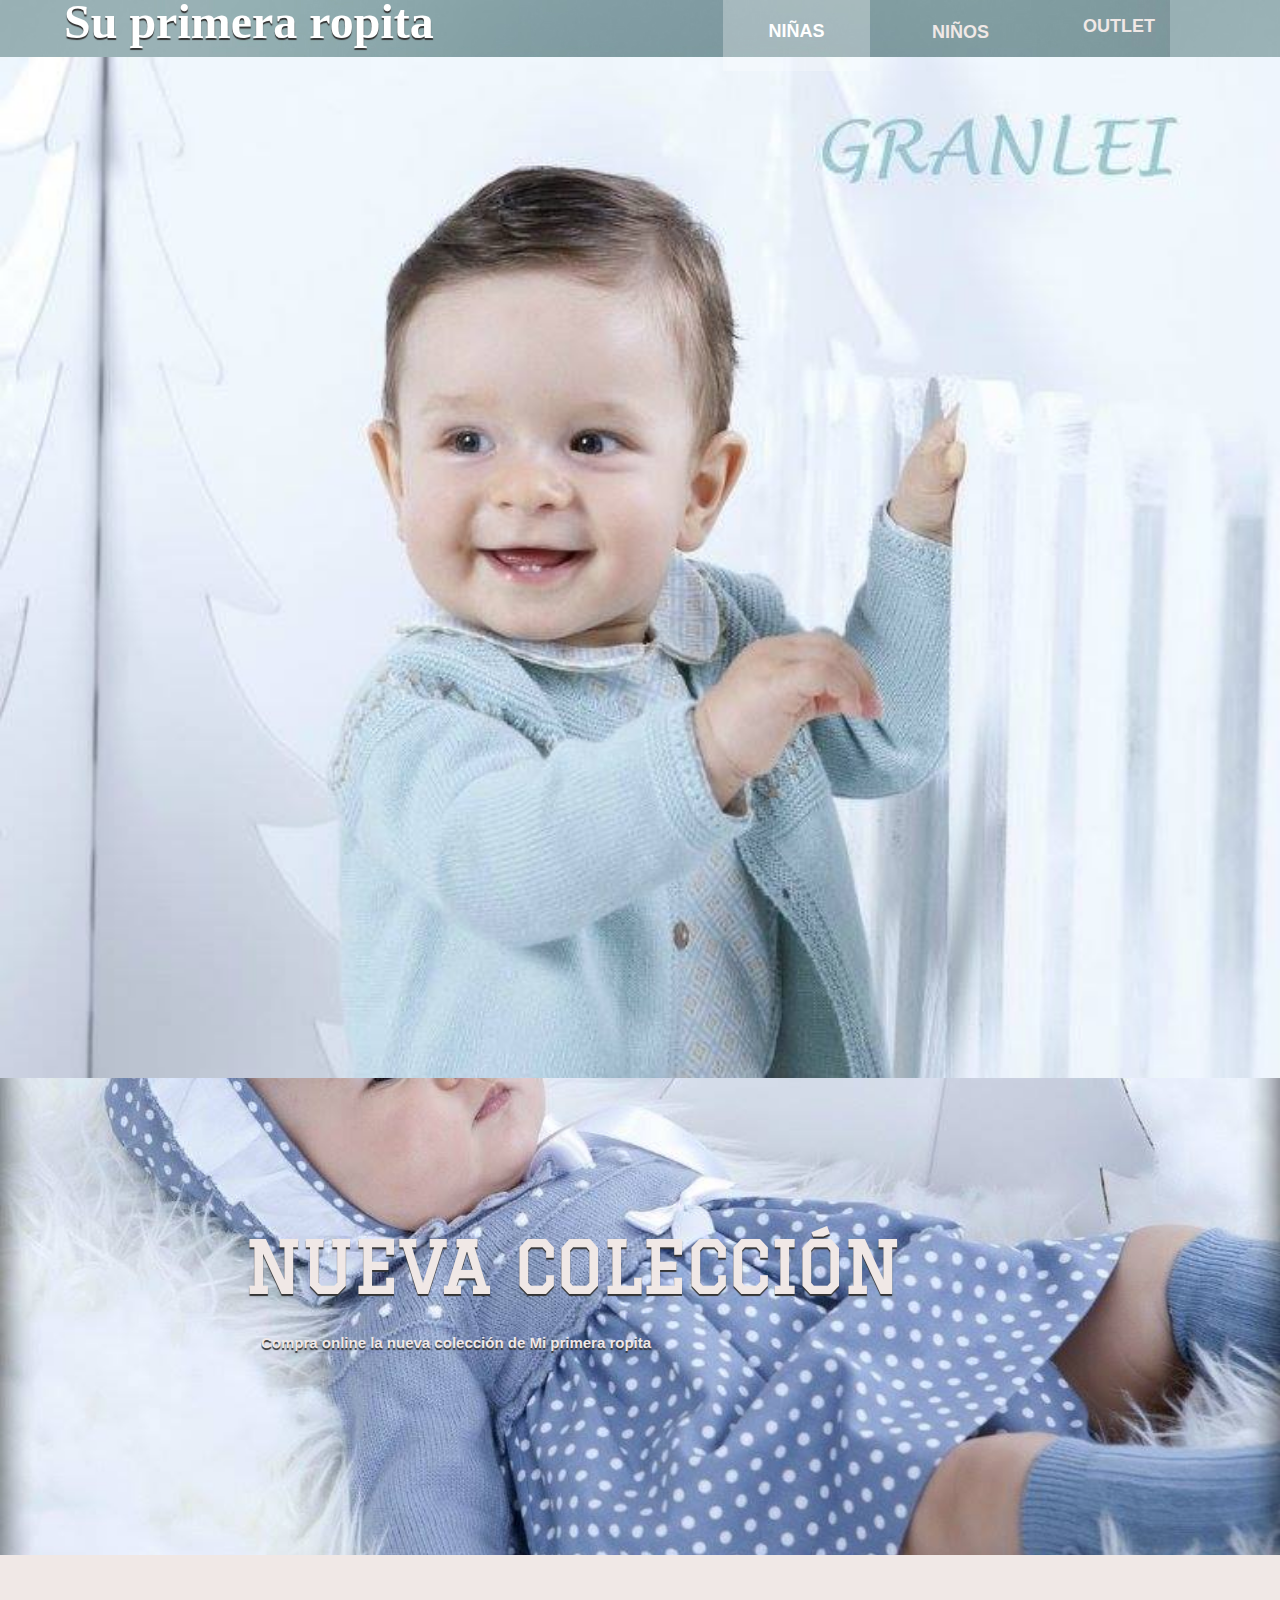
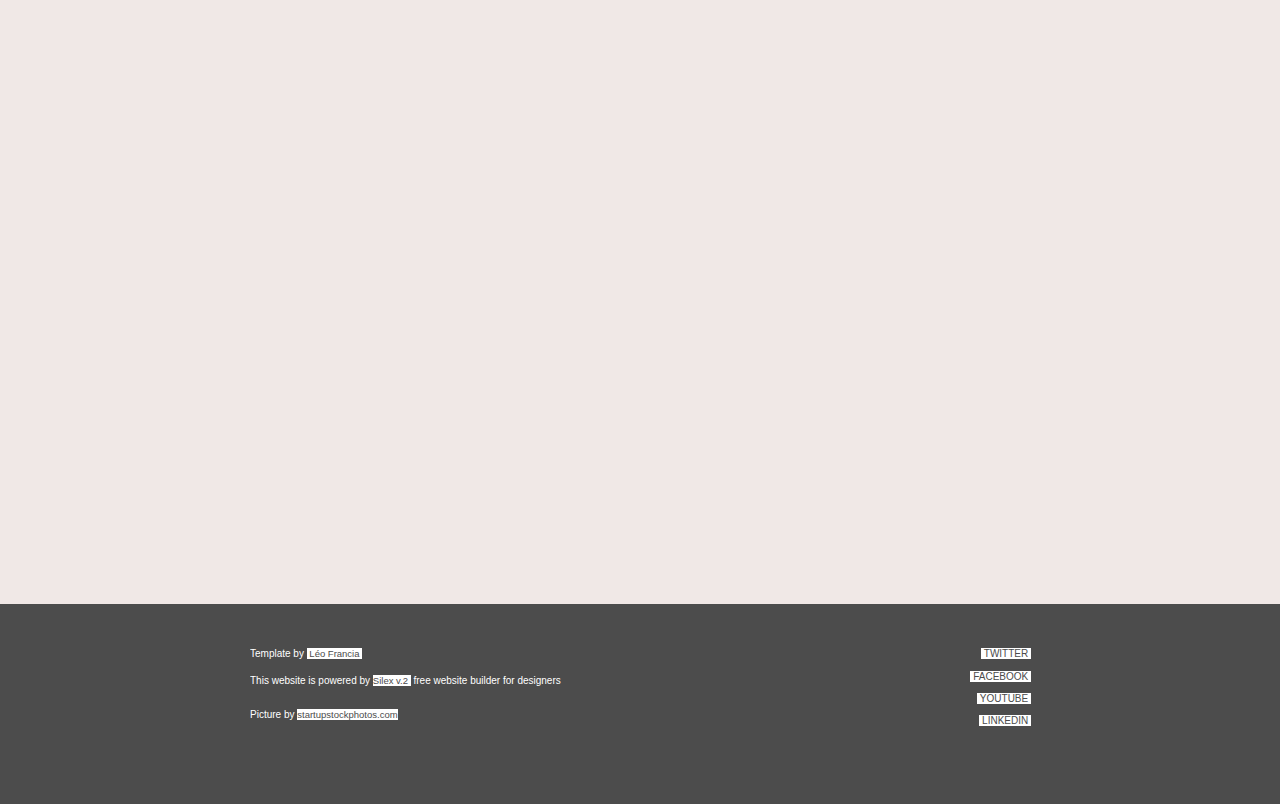
==== index.html @ d78b00ce "Create index.html" ====
<!DOCTYPE html><html><head>    
    <title>SU PRIMERA ROPITA</title>
    <meta charset="UTF-8">
    <meta name="generator" content="Silex v2.2.6">
    <!-- leave this for stats -->
    <script data-silex-static="" type="text/javascript" src="js/jquery.js"></script>
    <script data-silex-static="" type="text/javascript" src="js/jquery-ui.js"></script>

    <script data-silex-static="" type="text/javascript" src="js/pageable.js"></script>
    <script data-silex-static="" type="text/javascript" src="js/front-end.js"></script>
    <!-- Normalize -->
    <link data-silex-static="" href="css/normalize.css" rel="stylesheet">
    <!-- Silex style -->
    <link data-silex-static="" href="css/front-end.css" rel="stylesheet">

    
    

    














    
    <meta name="viewport" content="width=device-width, initial-scale=1, maximum-scale=2.2" data-silex-viewport="">
    <style id="current-page-style">
        .page-a-propos{display:inherit; }
    </style>
    
    <!-- Silex HEAD tag do not remove -->
    <!-- End of Silex HEAD tag do not remove -->
    <link href="css/styles.css" rel="stylesheet">    <script src="js/script.js" type="text/javascript"></script></head><body class="silex-id-1439833715905-79 enable-mobile silex-runtime silex-published">






    <div class="editable-style container-element center-content silex-id-1439833713274-53 page-a-propos paged-element" data-silex-type="container" data-silex-id="silex-id-1439833713274-53">



        <div data-silex-type="text" class="editable-style text-element text-fx silex-id-1439833713071-51" data-silex-id="silex-id-1439833713071-51">
            <div class="silex-element-content normal">
                <h2 style="text-align: left; line-height: 0px;" class="heading2"><font size="4"><p class="normal"></p><p class="normal">Compra online la nueva colección de Mi primera ropita</p><p class="normal"></p></font></h2>
            </div>
        </div>
        <div data-silex-type="text" class="editable-style text-element text-fx silex-id-1439833713173-52" data-silex-id="silex-id-1439833713173-52">
            <div class="silex-element-content normal">
                <h3 style="text-align: left;" class="heading3">NUEVA COLECCIÓN</h3>
            </div>
        </div>
    </div>







    <div data-silex-type="container" class="editable-style container-element    silex-id-1439833714283-63 full-width" data-silex-id="silex-id-1439833714283-63">
        <div data-silex-type="container" class="editable-style container-element center-content silex-id-1439833714182-62" data-silex-id="silex-id-1439833714182-62">
            <div data-silex-type="text" class="editable-style text-element silex-id-1439833714082-61" data-silex-id="silex-id-1439833714082-61">
                <div class="silex-element-content normal">
                    <p class="normal"><font size="1"><span style="color: rgb(255, 255, 255);">Template by </span><a href="http://leofrancia.fr/">&nbsp;Léo Francia&nbsp;</a></font>
                    </p><font color="#ffffff" size="1">This website is  powered by <a href="http://www.silex.me/"> Silex v.2 </a>&nbsp;free website builder for designers</font>
                    <div><b style="color: rgb(255, 255, 255); text-align: center;"><font size="1"><br></font></b>
                    </div><font color="#ffffff" size="1">Picture by <a href="http://www.freepik.com/startupstockphotos">startupstockphotos.com</a></font>
                </div>
            </div>
            <div data-silex-type="text" class="editable-style text-element silex-id-1439833713981-60" data-silex-id="silex-id-1439833713981-60">
                <div class="silex-element-content normal">
                    <div style="text-align: right;"><a href="https://twitter.com/" style="font-size: x-small;">&nbsp;TWITTER&nbsp;</a>
                    </div><font size="1"><div style="text-align: right;"><br></div><div style="text-align: right;"><a href="https://fr-fr.facebook.com/" style="font-size: x-small;">&nbsp;FACEBOOK&nbsp;</a></div><div style="text-align: right;"><br></div><div style="text-align: right;"><a href="https://www.youtube.com" style="font-size: x-small;">&nbsp;YOUTUBE&nbsp;</a></div><div style="text-align: right;"><br></div><div style="text-align: right;"><a href="https://fr.linkedin.com/" style="font-size: x-small;">&nbsp;LINKEDIN&nbsp;</a></div></font>
                </div>
            </div>
        </div>
    </div>
    <div data-silex-type="container" class="editable-style container-element page-a-propos paged-element silex-id-1439841544265-13 full-width" data-silex-id="silex-id-1439841544265-13"></div>




    <div class="undefined"></div>






    <div class="silex-pages">
        <div data-silex-type="image" data-silex-id="silex-id-hamburger-menu" class="menu-button editable-style silex-id-hamburger-menu image-element page-page-1 paged-element prevent-draggable prevent-resizable"><img alt="open mobile menu" src="[data-uri]" class="silex-element-content"></div><a id="page-a-propos" data-silex-type="page" class="page-element">a-propos</a><a id="page-notre-histoire" data-silex-type="page" class="page-element">notre-histoire</a><a id="page-contact" data-silex-type="page" class="page-element">contact</a></div>
    <div data-silex-type="container" class="editable-style container-element fixed-menu full-width silex-id-1439833712466-45" data-silex-id="silex-id-1439833712466-45">

        <div class="editable-style container-element menu-right silex-id-1439833712264-43" data-silex-type="container" data-silex-id="silex-id-1439833712264-43">



            <a data-silex-type="text" class="editable-style text-element silex-id-1439833711962-40 link-menu btn_up none-lien" data-silex-id="silex-id-1439833711962-40" href="#!page-contact">
                <div class="silex-element-content normal">
                    <div style="text-align: center;">
                        <h2 class="heading2" style="line-height: 22.5px;"><font size="4">OUTLET</font></h2>
                    </div>
                </div>
            </a>
            <a data-silex-type="text" class="editable-style text-element silex-id-1439833712062-41 link-menu btn_up none-lien" data-silex-id="silex-id-1439833712062-41" href="#!page-notre-histoire">
                <div class="silex-element-content normal">
                    <div style="text-align: center;">
                        <h2 class="heading2" style="line-height: 22.5px;"><font size="4">NIÑOS</font></h2>
                    </div>
                </div>
            </a>
            <a data-silex-type="text" class="editable-style text-element silex-id-1439833712163-42 link-menu btn_up none-lien" data-silex-id="silex-id-1439833712163-42" href="#!page-a-propos">
                <div class="silex-element-content normal">
                    <div style="text-align: center;">
                        <h2 class="heading2" style="line-height: 22.5px;"><font size="4" color="#ffffff">NIÑAS</font></h2>
                    </div>
                </div>
            </a>
        </div>
        <div data-silex-type="text" class="editable-style text-element silex-id-1439833712365-44 menu-left text-fx" data-silex-id="silex-id-1439833712365-44">
            <div class="silex-element-content normal">
                <h2><font size="7" face="Junge" class="heading2" color="#ffffff">Su primera ropita</font></h2>
            </div>
        </div>
    </div>
    <div class="editable-style container-element silex-id-1439841544265-12 page-a-propos paged-element full-width" data-silex-type="container" data-silex-id="silex-id-1439841544265-12">


    </div>


</body></html>
---- css/front-end.css ----
/**
 * This file holds the basic CSS styles of Silex websites
 */

/* the body covers the whole available space */
/* the body is resized to its content size when needed in front-end.js */
body {
  width: 100%;
  height: 100%;
  position: absolute;
  transition: min-width .5s ease-out, min-height .5s ease-out; /* smooth body resize when dragging elements near the side, or when page have different size */
  font-family: Arial, sans-serif;
  font-weight: lighter;
}
body.compute-body-size-pending {
  transition: none;
  width: 0;
  height: 0;
}
/* pages */
.page-element{
  display: none;
}
.paged-element{
  display: none;
}
/* default style for silex elements */
.editable-style{
  position: absolute;
  box-sizing: content-box; /* this is needed to set the size of elements with a border (though it could be omited since this is the default value) */
}
.silex-element-content{
  overflow: hidden;
  border-radius: initial;
  width: 100%;
  height: 100%;
}
/*  needed to have the content 100% height but mess up with UI
.html-element .silex-element-content{
  position: absolute;
}
*/
.section-element {
  position: relative !important;
  left: 0 !important;
  top: 0 !important;
  right: 0 !important;
  min-width: 100%;
  height: 20px;
}
.default-site-width {
  width: 960px;
}
.section-element .silex-container-content {
  position: relative !important;
  left: 0 !important;
  top: 0 !important;
  margin-left: auto;
  margin-right: auto;
  min-height: 20px;
  height: 100%;
  z-index: 1;
  overflow: initial;
}
/* background */
.background{
  position: relative !important;
  left: 0 !important;
  top: 0 !important; /* !important is useful while editing */
  margin-left: auto;
  margin-right: auto;
  z-index: 1;
}
/* resize */
.editable-style.image-element .silex-element-content{
  position: absolute;
}
/* links default formatting */
.editable-style[data-silex-href]{
  cursor: pointer;
}
.text-element a, a.text-element{
  color: inherit;
  text-decoration: initial;
}
.text-element a:hover, a.text-element:hover{
  color: inherit;
  text-decoration: underline;
}
/* Remove dots surrounding links in Firefox
    because of normalize.css */
a:focus{ outline: none;}

.silex-pages .menu-button {
  display: none;
}
/* Mobile styles */
@media (max-width:480px) {
  /* hide horizontal scroll bar which appears because of residual values in css */
  html {
    overflow-x: hidden;
  }
  /* mobile hamburger menu */
  body.enable-mobile .silex-pages .menu-button {
    width: 50px;
    height: 40px;
    left: 105%;
    top: 10px;
    position: absolute;
    cursor: pointer;
    border-radius: 6px;
    display: initial;
  }

  /* mobile side bar */
  body.enable-mobile .silex-pages {
    position: fixed;
    z-index: 999999;
    width: 80%;
    height: 100%;
    background-color: #4C4C4C;
    right: 100%;
    top: 0;
    transition: right .1s ease-out;
    border-style: solid;
    border-width: 0 1px 0 0;
    border-color: #8E8E8E;
  }
  body.enable-mobile.show-mobile-menu .silex-pages {
    right: 20%;
  }
  body.enable-mobile .page-element {
    display: block;
    cursor: pointer;
    padding: 1em;
    font-size: 1.6em;
    color: #FFFFFF;
    text-overflow: ellipsis;
    white-space: nowrap;
    overflow: hidden;
  }
  body.enable-mobile .page-element.page-link-active {
    background-color: #262626;
  }
  /* elements styles */
  body.enable-mobile {
    padding: 60px 0 0 0; /* leave space for the hamburger button */
  }
  body.enable-mobile .background {
    height: initial;
    padding-bottom: 50px;
  }
  body.enable-mobile {
    min-width: initial !important;
    min-height: 100%;
    max-width: 100%;
  }
  body.enable-mobile .editable-style,
  body.enable-mobile .background.background-initial {
    position: relative;
    top: auto;
    left: auto;
    max-width: 95%; /* less than 100% in the editor to be able to resize container */
    margin-left: auto;
    margin-right: auto;
  }
  body.enable-mobile .container-element {
    display: flex;
    align-items: center;
    justify-content: space-around;
    flex-wrap: wrap;
  }
  /* but still hide paged elements or desktop only elements */
  .paged-element-hidden.paged-element.editable-style {
    display: none;
  }
  body.enable-mobile .editable-style.hide-on-mobile {
    display: none;
  }
  body.silex-runtime.enable-mobile .editable-style,
  body.silex-runtime.enable-mobile .background.background-initial {
    max-width: 100%;
  }
}
---- css/styles.css ----
@import url('//fonts.googleapis.com/css?family=Graduate');
        /*
        	Here are the CSS styles of your website.
        
        	Bellow are some examples, like the styles which you can apply to your text in the text editor.
        
        	See this page for help on CSS
        	https://developer.mozilla.org/en-US/docs/Web/Guide/CSS/Getting_started
        
        	In the advanced "Apollo" mode, you will be able to add CSS classes to Silex elements,
        	and then apply a CSS style to it here.
        */
        
        /* define a style for Title, Headings and Normal texts */
        .title,
        .heading1,
        .heading2,
        
        .mouse{
        cursor:  pointer;
        }
        
        .line-1 {
         Line-Height:40%!important;   
        }
        
        .menu-right {
            right:5%!important;
            z-index:1000!important;
        }
        .menu-left {
            left:5%!important;
            z-index:1000!important;
        }
        
        .text-element a:hover {
        font-family: 'Open Sans', sans-serif;
          font-size:95%;
        font-weight: bold!important; 
          color: white !important; 
          background-color:transparent !important; 
           text-decoration: none;
        }
        .text-element a {
        font-family: 'Open Sans', sans-serif;
          font-size:95%;
        font-weight: normal!important; 
            color: #4c4c4c !important; 
          background-color:white !important; 
        }
        
        
        .none {
            text-decoration:none !important;   
        }
        .nav {
            font-family: 'Open Sans', sans-serif;
            line-height: 1.2em;
            margin: 0px;
            margin-bottom: 0px;
            padding: 0px;
            clear: both;  
        }
        .t2 {
            font-family: 'Open Sans', sans-serif;
            line-height: 1.6em;
            margin: 0px;
            margin-bottom: 10px;
            padding: 0px;
            font-weight: 300 !important;
        }
        .text-element H1 {
            font-family: 'Graduate', sans-serif;
        	color: #f0e8e6!important;
            line-height: 35% !important;
        	
        }
        .text-element H2 {
            font-family: 'Open Sans', sans-serif;
        	color: #f0e8e6!important;
            line-height: 100% !important;
        	
        }
        
        .text-element H3 {
            font-family: 'Graduate', sans-serif;
        	color: #f0e8e6!important;
           font-size:70px!important;
            line-height: 0% !important;
        	
        }
        .normal {
            font-family: 'Open Sans', sans-serif;
            font-size: 15px;
            margin: 0px;
            margin-bottom: 10px;
            padding: 0px;
            clear: both;
        }
        
        /* title style */
        .title {
            font-family: 'Open Sans', sans-serif;
            line-height: 100% !important;
            margin: 0px;
            margin-top: 0px;
            padding-top: 0px;
            font-weight: 300;
        }
        .justifier {
            text-align: justify !important;
        }
        
        .center-content{ 
            z-index:1!important;
            width:800px !important;
            margin-left:-400px !important; 
            left:50% !important; 
            }
        .full-width{
            width:100% !important;
            left: 0px !important;
        }
        .rotate_90{
        transform:rotate(45deg); 
        -ms-transform:rotate(45deg); /* Internet Explorer */
        -moz-transform:rotate(45deg); /* Firefox */
        -webkit-transform:rotate(45deg); /* Safari et Chrome */ 
        -o-transform:rotate(45deg); /* Opera */
        }
        .shadow{
            box-shadow: -1px 1px 0px rgba(0, 0, 0, 0.3);
        }
        .shadow-text{
            text-shadow: 0px 0px 3px rgba(0, 0, 0, 0.5);
        }
        .link-menu {
          background-color: rgba(255, 255, 255, 0) !important;
            /* Firefox */
            -moz-transition: all 0.5s ease-out;
            /* WebKit */
            -webkit-transition: all 0.5s ease-out;
            /* Opera */
            -o-transition: all 0.5s ease-out;
            /* Standard */
            transition: all 0.5s ease-out;
        }
        .link-menu:hover {
          background-color: rgba(255, 255, 255, 0.3) !important;
            /* Firefox */
            -moz-transition: all 0.1s ease-in;
            /* WebKit */
            -webkit-transition: all 0.1s ease-in;
            /* Opera */
            -o-transition: all 0.1s ease-in;
            /* Standard */
            transition: all 0.1s ease-in;
        }
        .link-menu.page-link-active {
          background-color: rgba(255, 255, 255, 0.3) !important;
            /* Firefox */
            -moz-transition: all 0.1s ease-in;
            /* WebKit */
            -webkit-transition: all 0.1s ease-in;
            /* Opera */
            -o-transition: all 0.1s ease-in;
            /* Standard */
            transition: all 0.1s ease-in;
        }
        .btn_link{
            padding-top: 10px !important;
        }
        .link-button {
            line-height: 1em!important;
            color:#4c4c4cff!important;
            background-color:#f0e8e6 !important;
            /* Firefox */
            -moz-transition: all 0.5s ease;
            /* WebKit */
            -webkit-transition: all 0.5s ease;
            /* Opera */
            -o-transition: all 0.5s ease;
            /* Standard */
            transition: all 0.5s ease;
        }
        .link-button:hover {
            line-height: 1em!important;
            color:#4c4c4cff!important;
            background-color: white !important;
               box-shadow: 0px 0px 10px rgba(255, 255, 255, 0.8) !important;
            /* Firefox */
            -moz-transition: all 0.3s ease;
            /* WebKit */
            -webkit-transition: all 0.3s ease;
            /* Opera */
            -o-transition: all 0.3s ease;
            /* Standard */
            transition: all 0.3s ease;
              text-decoration: none!important;
        }
        .link-button2 {
            line-height: 1em!important;
            color:white!important;
            background-color:#4c4c4c !important;
            /* Firefox */
            -moz-transition: all 0.5s ease;
            /* WebKit */
            -webkit-transition: all 0.5s ease;
            /* Opera */
            -o-transition: all 0.5s ease;
            /* Standard */
            transition: all 0.5s ease;
        }
        .link-button2:hover {
            line-height: 1em!important;
            color:#5f5f5f!important;
            background-color: #767676 !important;
               box-shadow: 0px 0px 10px rgba(255, 255, 255, 0.8) !important;
            /* Firefox */
            -moz-transition: all 0.3s ease;
            /* WebKit */
            -webkit-transition: all 0.3s ease;
            /* Opera */
            -o-transition: all 0.3s ease;
            /* Standard */
            transition: all 0.3s ease;
              text-decoration: none!important;
        }
        .full-ground{
            z-index:2000!important;
        }
        
        .fixed-menu{
            position: fixed !important;
            top: 0 !important;
            z-index: 1000!important;
            border-radius: 0 !important;
        }
        .text-fx3{
               text-shadow: 0px 0px 3px rgba(255, 255, 255, 0.8) !important;
        }
        .footer{
            top:100%!important;
        }
        
        .template{
            position: fixed!important;
        right: -10%!important;
        top: -10px!important;
        }
        .social-menu{
        top: 60px!important;
        left:none!important;
        right:0%!important;
        }
        .social-anim{
            background-size:none!important;
        }
        .social-anim:hover{
            background-size:80%!important;
            transform:rotate(25deg); 
        -ms-transform:rotate(25deg); /* Internet Explorer */
        -moz-transform:rotate(25deg); /* Firefox */
        -webkit-transform:rotate(25deg); /* Safari et Chrome */ 
        -o-transform:rotate(25deg); /* Opera */
        }
    
        .text-fx{
            text-shadow: 0px 2px 1px #333;
         }
        .box-fx{
            box-shadow: 2px 2px 0px #999;
         }    
        .box-fx2{
            box-shadow: 0px 0px 4px #999;
         }
         .none-lien{
             text-decoration:none!important;
         }
    .no-repeat{
    background-repeat: no-repeat!important;}
    
        .silex-id-1439833715905-79 {
            cursor: auto; 
            background-color: rgb(240, 232, 230); 
            background-size: auto; 
        }
        .silex-id-1439833713274-53 {
            width: 800px; 
            top: 960px; 
            left: 72px; 
            background-color: transparent; 
            background-size: auto; 
            min-height: 547px; 
        }
        .silex-id-1439833713071-51 {
            z-index: 300; 
            top: 353px; 
            width: 711px; 
            left: 21px; 
            border-top-color: rgb(255, 255, 255); 
            border-right-color: rgb(255, 255, 255); 
            border-bottom-color: rgb(255, 255, 255); 
            border-left-color: rgb(255, 255, 255); 
            border-image-source: none; 
            background-color: transparent; 
            min-height: 69px; 
        }
        .silex-id-1439833713173-52 {
            z-index: 300; 
            top: 236px; 
            width: 760px; 
            left: 5px; 
            border-top-color: rgb(255, 255, 255); 
            border-right-color: rgb(255, 255, 255); 
            border-bottom-color: rgb(255, 255, 255); 
            border-left-color: rgb(255, 255, 255); 
            border-image-source: none; 
            background-color: transparent; 
            min-height: 192px; 
        }
        .silex-id-1439833714283-63 {
            width: 100px; 
            top: 2204px; 
            left: 0px; 
            background-color: rgb(76, 76, 76); 
            min-height: 200px; 
        }
        .silex-id-1439833714182-62 {
            width: 100px; 
            top: 29px; 
            left: 17px; 
            background-color: transparent; 
            min-height: 147px; 
        }
        .silex-id-1439833714082-61 {
            width: 448px; 
            top: 10px; 
            left: 10px; 
            background-color: transparent; 
            min-height: 126px; 
        }
        .silex-id-1439833713981-60 {
            width: 300px; 
            top: 10px; 
            left: 491px; 
            background-color: transparent; 
            min-height: 126px; 
        }
        .silex-id-1439841544265-13 {
            width: 100px; 
            top: 855px; 
            background-color: rgb(76, 76, 76); 
            background-size: cover; 
            left: 0px; 
            min-height: 700px; 
            background-image: url('../assets/14141518_1241476939229820_8803286495775809459_n.jpg'); 
            background-position: center center; 
        }
        .silex-id-1439833712466-45 {
            z-index: -1; 
            width: 750px; 
            left: 0px; 
            top: 0px; 
            border-top-color: rgba(240, 232, 230, 0.541176); 
            border-right-color: rgba(240, 232, 230, 0.541176); 
            border-bottom-color: rgba(240, 232, 230, 0.541176); 
            border-left-color: rgba(240, 232, 230, 0.541176); 
            border-top-style: solid; 
            border-right-style: solid; 
            border-bottom-style: solid; 
            border-left-style: solid; 
            background-color: rgb(76, 76, 76); 
            border-top-width: 0px; 
            border-right-width: 0px; 
            border-bottom-width: 0px; 
            border-left-width: 0px; 
            min-height: 57px; 
            background-image: url('../assets/babidu.jpg'); 
        }
        .silex-id-1439833712264-43 {
            width: 520px; 
            background-color: transparent; 
            background-size: auto; 
            min-height: 67px; 
        }
        .silex-id-1439833711962-40 {
            width: 136px; 
            left: 355px; 
            background-color: rgba(255, 255, 255, 0.521569); 
            background-size: auto; 
            top: -5px; 
            min-height: 70px; 
        }
        .silex-id-1439833712062-41 {
            width: 191px; 
            left: 169px; 
            background-color: rgba(255, 255, 255, 0.521569); 
            background-size: auto; 
            line-height: 0%; 
            top: 1px; 
            min-height: 70px; 
        }
        .silex-id-1439833712163-42 {
            width: 147px; 
            left: 27px; 
            background-color: rgba(255, 255, 255, 0.521569); 
            background-size: auto; 
            top: 0px; 
            min-height: 57px; 
        }
        .silex-id-1439833712365-44 {
            width: 418px; 
            left: 57px; 
            top: -8px; 
            background-color: transparent; 
            min-height: 77px; 
        }
        .silex-id-1439841544265-12 {
            width: 1600px; 
            top: 50px; 
            background-image: url('../assets/14212572_1244259748951539_1870563328602114482_n.jpg'); 
            background-color: rgba(255,255,255,0.5215686274509804); 
            background-size: cover; 
            left: 0px; 
            background-attachment: fixed; 
            min-height: 1028px; 
            background-position: top left; 
            background-repeat: no-repeat; 
        }
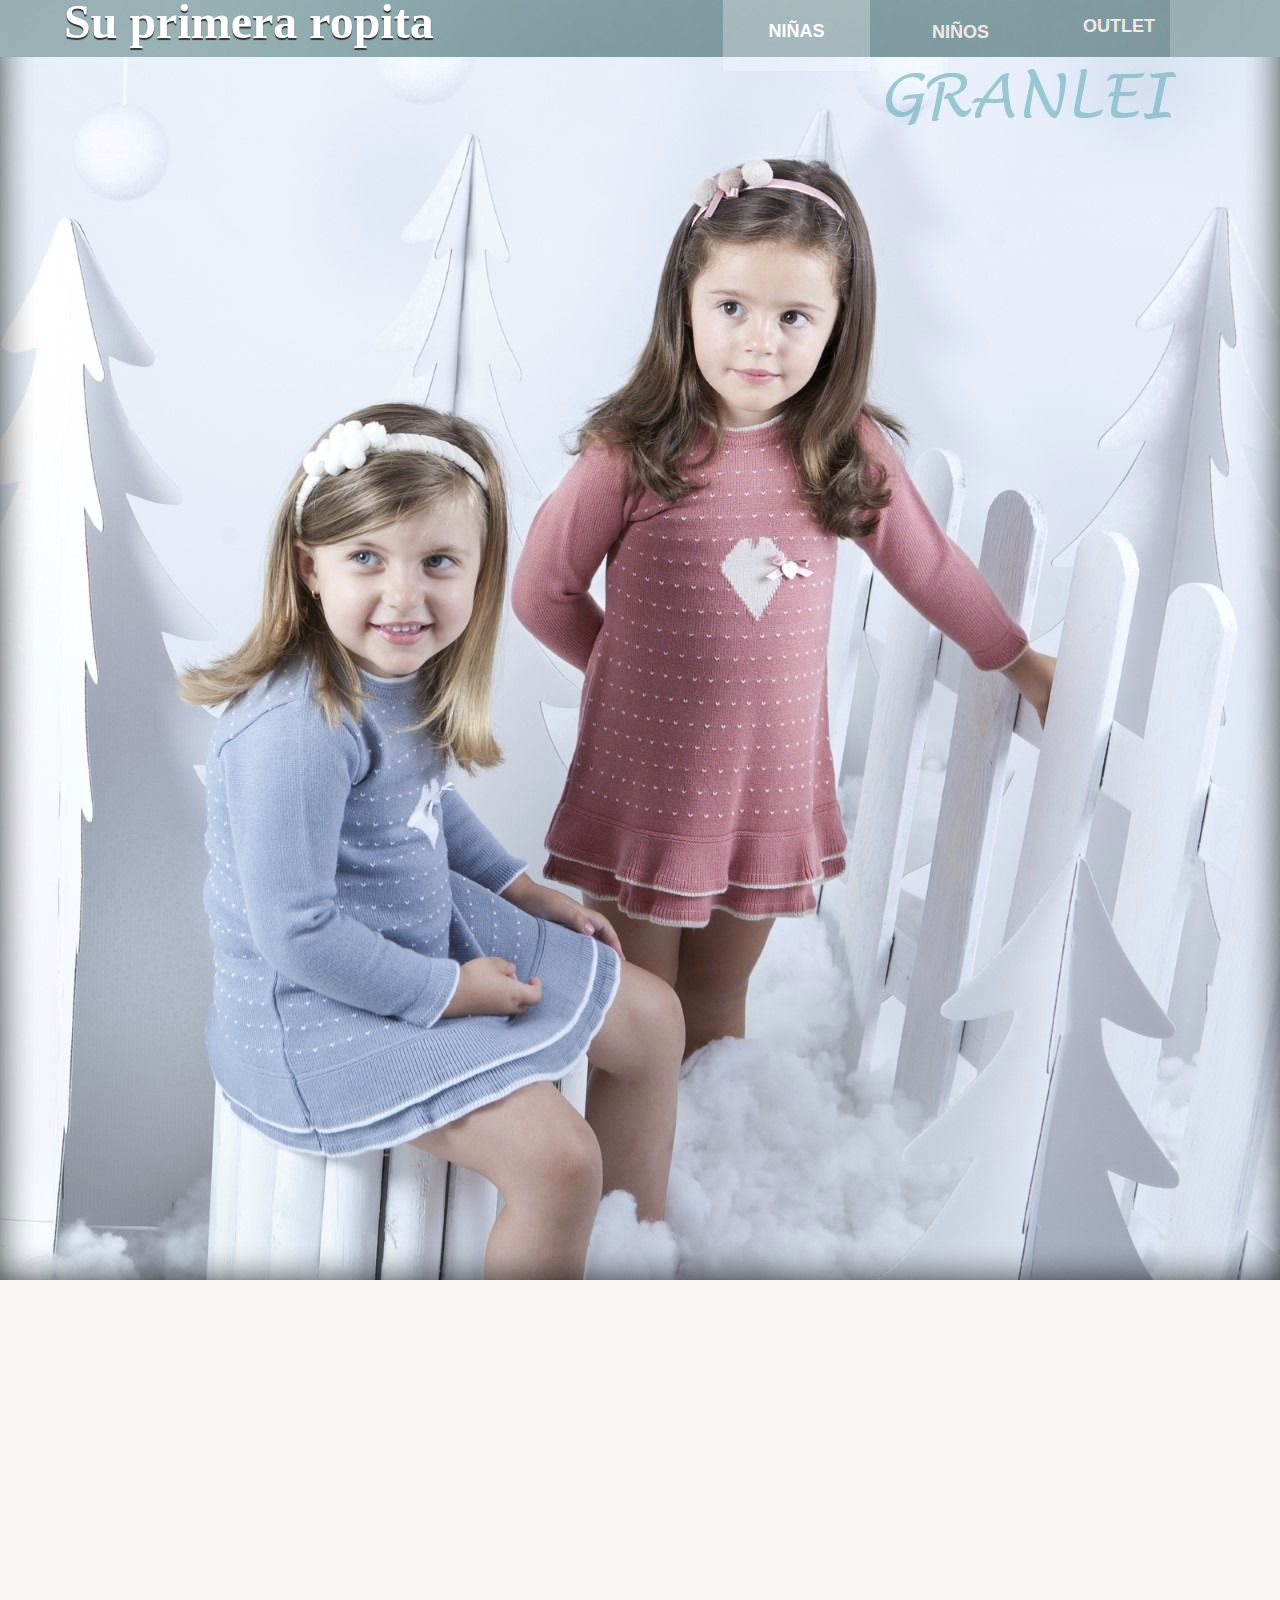
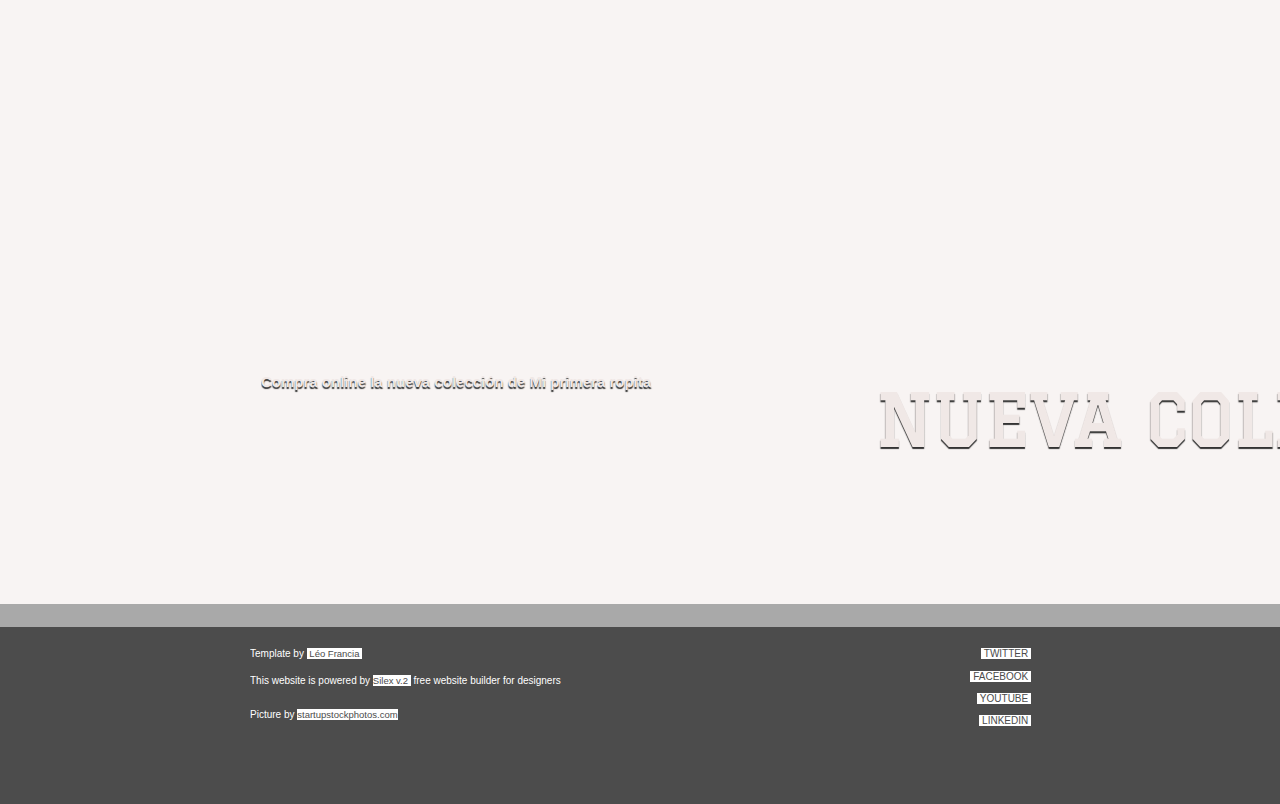
==== commit c65d2105: "Create index.html" ====
--- a/index.html
+++ b/index.html
@@ -46,21 +46,6 @@
 
 
 
-    <div class="editable-style container-element center-content silex-id-1439833713274-53 page-a-propos paged-element" data-silex-type="container" data-silex-id="silex-id-1439833713274-53">
-
-
-
-        <div data-silex-type="text" class="editable-style text-element text-fx silex-id-1439833713071-51" data-silex-id="silex-id-1439833713071-51">
-            <div class="silex-element-content normal">
-                <h2 style="text-align: left; line-height: 0px;" class="heading2"><font size="4"><p class="normal"></p><p class="normal">Compra online la nueva colección de Mi primera ropita</p><p class="normal"></p></font></h2>
-            </div>
-        </div>
-        <div data-silex-type="text" class="editable-style text-element text-fx silex-id-1439833713173-52" data-silex-id="silex-id-1439833713173-52">
-            <div class="silex-element-content normal">
-                <h3 style="text-align: left;" class="heading3">NUEVA COLECCIÓN</h3>
-            </div>
-        </div>
-    </div>
 
 
 
@@ -68,7 +53,8 @@
 
 
 
-    <div data-silex-type="container" class="editable-style container-element    silex-id-1439833714283-63 full-width" data-silex-id="silex-id-1439833714283-63">
+
+    <div data-silex-type="container" class="editable-style container-element silex-id-1439833714283-63 full-width" data-silex-id="silex-id-1439833714283-63" style="left: 0px; top: 2204px;">
         <div data-silex-type="container" class="editable-style container-element center-content silex-id-1439833714182-62" data-silex-id="silex-id-1439833714182-62">
             <div data-silex-type="text" class="editable-style text-element silex-id-1439833714082-61" data-silex-id="silex-id-1439833714082-61">
                 <div class="silex-element-content normal">
@@ -86,7 +72,7 @@
             </div>
         </div>
     </div>
-    <div data-silex-type="container" class="editable-style container-element page-a-propos paged-element silex-id-1439841544265-13 full-width" data-silex-id="silex-id-1439841544265-13"></div>
+
 
 
 
@@ -137,6 +123,21 @@
     <div class="editable-style container-element silex-id-1439841544265-12 page-a-propos paged-element full-width" data-silex-type="container" data-silex-id="silex-id-1439841544265-12">
 
 
+        <div data-silex-type="text" class="editable-style text-element text-fx silex-id-1439833713173-52" data-silex-id="silex-id-1439833713173-52">
+            <div class="silex-element-content normal">
+                <h3 style="text-align: left;" class="heading3">NUEVA COLECCIÓN</h3>
+            </div>
+        </div>
+        <div class="editable-style container-element center-content silex-id-1439833713274-53" data-silex-type="container" data-silex-id="silex-id-1439833713274-53">
+
+
+
+            <div data-silex-type="text" class="editable-style text-element text-fx silex-id-1439833713071-51" data-silex-id="silex-id-1439833713071-51">
+                <div class="silex-element-content normal">
+                    <h2 style="text-align: left; line-height: 0px;" class="heading2"><font size="4"><p class="normal"></p><p class="normal">Compra online la nueva colección de Mi primera ropita</p><p class="normal"></p></font></h2>
+                </div>
+            </div>
+        </div>
     </div>
 
 
--- a/css/styles.css
+++ b/css/styles.css
@@ -286,40 +286,6 @@
             background-color: rgb(240, 232, 230); 
             background-size: auto; 
         }
-        .silex-id-1439833713274-53 {
-            width: 800px; 
-            top: 960px; 
-            left: 72px; 
-            background-color: transparent; 
-            background-size: auto; 
-            min-height: 547px; 
-        }
-        .silex-id-1439833713071-51 {
-            z-index: 300; 
-            top: 353px; 
-            width: 711px; 
-            left: 21px; 
-            border-top-color: rgb(255, 255, 255); 
-            border-right-color: rgb(255, 255, 255); 
-            border-bottom-color: rgb(255, 255, 255); 
-            border-left-color: rgb(255, 255, 255); 
-            border-image-source: none; 
-            background-color: transparent; 
-            min-height: 69px; 
-        }
-        .silex-id-1439833713173-52 {
-            z-index: 300; 
-            top: 236px; 
-            width: 760px; 
-            left: 5px; 
-            border-top-color: rgb(255, 255, 255); 
-            border-right-color: rgb(255, 255, 255); 
-            border-bottom-color: rgb(255, 255, 255); 
-            border-left-color: rgb(255, 255, 255); 
-            border-image-source: none; 
-            background-color: transparent; 
-            min-height: 192px; 
-        }
         .silex-id-1439833714283-63 {
             width: 100px; 
             top: 2204px; 
@@ -347,16 +313,6 @@
             left: 491px; 
             background-color: transparent; 
             min-height: 126px; 
-        }
-        .silex-id-1439841544265-13 {
-            width: 100px; 
-            top: 855px; 
-            background-color: rgb(76, 76, 76); 
-            background-size: cover; 
-            left: 0px; 
-            min-height: 700px; 
-            background-image: url('../assets/14141518_1241476939229820_8803286495775809459_n.jpg'); 
-            background-position: center center; 
         }
         .silex-id-1439833712466-45 {
             z-index: -1; 
@@ -420,13 +376,47 @@
         .silex-id-1439841544265-12 {
             width: 1600px; 
             top: 50px; 
-            background-image: url('../assets/14212572_1244259748951539_1870563328602114482_n.jpg'); 
+            background-image: url('../assets/13-A_result.jpg'); 
             background-color: rgba(255,255,255,0.5215686274509804); 
             background-size: cover; 
             left: 0px; 
             background-attachment: fixed; 
-            min-height: 1028px; 
+            min-height: 2177px; 
             background-position: top left; 
             background-repeat: no-repeat; 
         }
+        .silex-id-1439833713173-52 {
+            z-index: 300; 
+            top: 1899px; 
+            width: 760px; 
+            left: 876px; 
+            border-top-color: rgb(255, 255, 255); 
+            border-right-color: rgb(255, 255, 255); 
+            border-bottom-color: rgb(255, 255, 255); 
+            border-left-color: rgb(255, 255, 255); 
+            border-image-source: none; 
+            background-color: transparent; 
+            min-height: 192px; 
+        }
+        .silex-id-1439833713274-53 {
+            width: 800px; 
+            top: 1549px; 
+            left: 421px; 
+            background-color: transparent; 
+            background-size: auto; 
+            min-height: 547px; 
+        }
+        .silex-id-1439833713071-51 {
+            z-index: 300; 
+            top: 353px; 
+            width: 711px; 
+            left: 21px; 
+            border-top-color: rgb(255, 255, 255); 
+            border-right-color: rgb(255, 255, 255); 
+            border-bottom-color: rgb(255, 255, 255); 
+            border-left-color: rgb(255, 255, 255); 
+            border-image-source: none; 
+            background-color: transparent; 
+            min-height: 69px; 
+        }
     